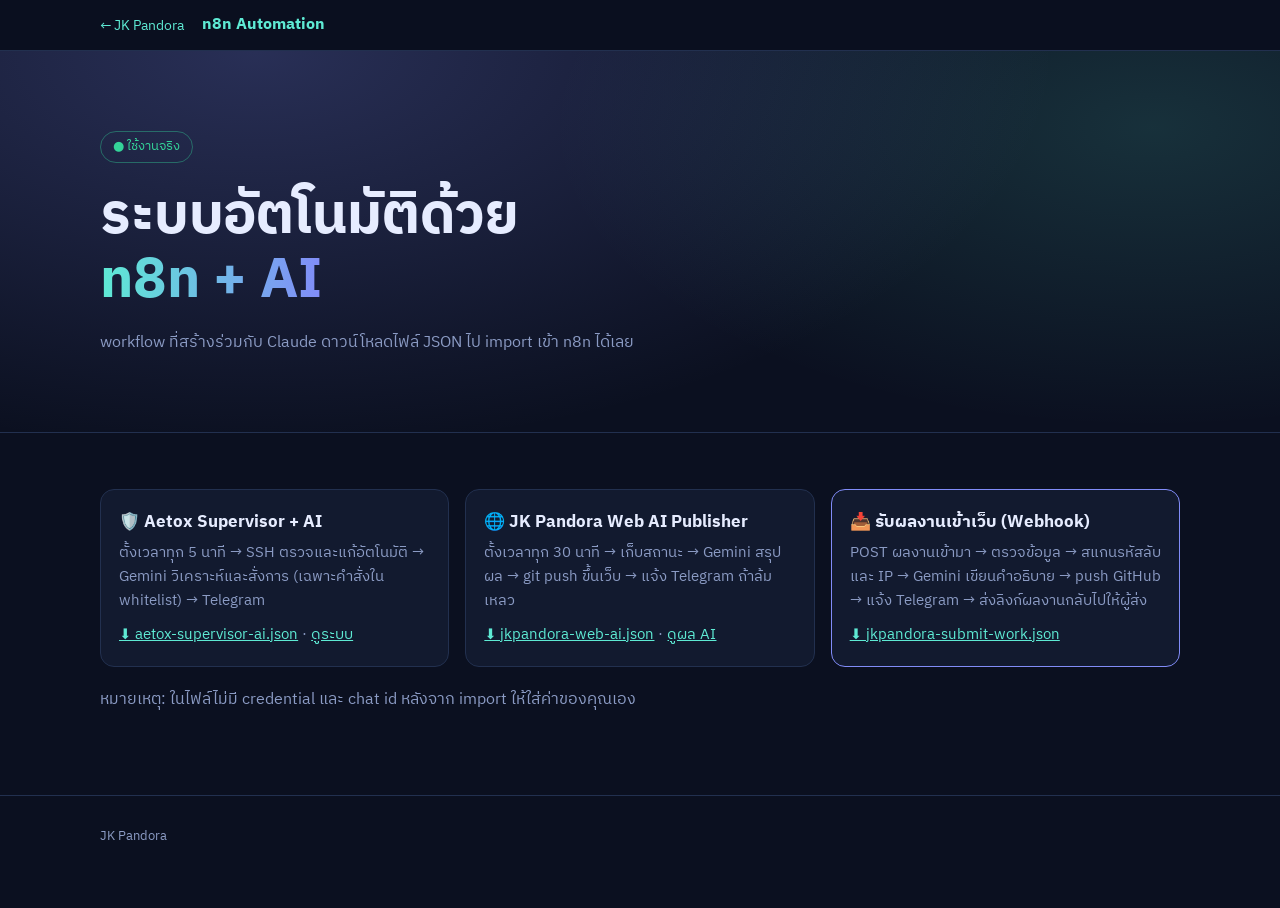
==== n8n/index.html @ 66913171 "New portfolio template + n8n integration" ====
<!DOCTYPE html>
<html lang="th"><head><meta charset="utf-8"><meta name="viewport" content="width=device-width, initial-scale=1">
<title>n8n Automation · JK Pandora</title>
<link href="https://fonts.googleapis.com/css2?family=IBM+Plex+Sans+Thai:wght@400;500;600;700&family=JetBrains+Mono:wght@400;600&display=swap" rel="stylesheet">
<link rel="stylesheet" href="../assets/theme.css"></head><body>
<nav><div class="in"><a href="../" style="color:var(--acc)">← JK Pandora</a><b>n8n Automation</b></div></nav>
<header><div class="wrap"><span class="pill live">● ใช้งานจริง</span>
<h1>ระบบอัตโนมัติด้วย<br><span>n8n + AI</span></h1>
<p class="sub">workflow ที่สร้างร่วมกับ Claude ดาวน์โหลดไฟล์ JSON ไป import เข้า n8n ได้เลย</p></div></header>
<section><div class="wrap"><div class="grid">
<div class="card"><h3>🛡️ Aetox Supervisor + AI</h3><p>ตั้งเวลาทุก 5 นาที → SSH ตรวจและแก้อัตโนมัติ → Gemini วิเคราะห์และสั่งการ (เฉพาะคำสั่งใน whitelist) → Telegram</p><p style="margin-top:10px"><a href="aetox-supervisor-ai.json">⬇ aetox-supervisor-ai.json</a> · <a href="../projects/aetox-vps/">ดูระบบ</a></p></div>
<div class="card"><h3>🌐 JK Pandora Web AI Publisher</h3><p>ตั้งเวลาทุก 30 นาที → เก็บสถานะ → Gemini สรุปผล → git push ขึ้นเว็บ → แจ้ง Telegram ถ้าล้มเหลว</p><p style="margin-top:10px"><a href="jkpandora-web-ai.json">⬇ jkpandora-web-ai.json</a> · <a href="../projects/aetox-vps/#ai">ดูผล AI</a></p></div>
<div class="card" style="border-color:var(--acc2)"><h3>📥 รับผลงานเข้าเว็บ (Webhook)</h3><p>POST ผลงานเข้ามา → ตรวจข้อมูล → สแกนรหัสลับและ IP → Gemini เขียนคำอธิบาย → push GitHub → แจ้ง Telegram → ส่งลิงก์ผลงานกลับไปให้ผู้ส่ง</p><p style="margin-top:10px"><a href="jkpandora-submit-work.json">⬇ jkpandora-submit-work.json</a></p></div>
</div>
<p class="sub" style="margin-top:20px">หมายเหตุ: ในไฟล์ไม่มี credential และ chat id หลังจาก import ให้ใส่ค่าของคุณเอง</p>
</div></section>
<footer><div class="wrap">JK Pandora</div></footer></body></html>
---- assets/theme.css ----
/* ธีมกลางของ JK Pandora: ทุกหน้าใช้ไฟล์นี้ร่วมกัน */
:root{--bg:#0b1020;--panel:#121a2f;--line:#22304f;--ink:#e6ecff;--mut:#8b9bc4;--acc:#5eead4;--acc2:#818cf8;--ok:#34d399;--warn:#fbbf24;--bad:#f87171}
*{box-sizing:border-box}html{scroll-behavior:smooth}
body{margin:0;background:var(--bg);color:var(--ink);font-family:'IBM Plex Sans Thai',system-ui,sans-serif;line-height:1.65}
code,pre,.mono{font-family:'JetBrains Mono',monospace}a{color:var(--acc)}
nav{position:sticky;top:0;z-index:9;background:rgba(11,16,32,.85);backdrop-filter:blur(10px);border-bottom:1px solid var(--line)}
nav .in{max-width:1120px;margin:auto;display:flex;gap:18px;align-items:center;padding:12px 20px;overflow-x:auto;white-space:nowrap}
nav b{color:var(--acc);margin-right:10px}nav a{color:var(--mut);text-decoration:none;font-size:14px}nav a:hover{color:var(--ink)}
.wrap{max-width:1120px;margin:auto;padding:0 20px}
header{padding:80px 0 50px;background:radial-gradient(800px 400px at 20% 0%,rgba(129,140,248,.25),transparent),radial-gradient(600px 300px at 90% 20%,rgba(94,234,212,.15),transparent)}
.pill{display:inline-block;padding:4px 12px;border:1px solid var(--line);border-radius:99px;font-size:13px;color:var(--mut);margin:0 6px 6px 0}
.pill.live{color:var(--ok);border-color:rgba(52,211,153,.4)}
h1{font-size:clamp(34px,5vw,56px);line-height:1.15;margin:16px 0}
h1 span{background:linear-gradient(90deg,var(--acc),var(--acc2));-webkit-background-clip:text;color:transparent}
h2{font-size:28px;margin:0 0 6px}.sub{color:var(--mut);margin:0 0 26px}
section{padding:56px 0;border-top:1px solid var(--line)}
.grid{display:grid;gap:16px;grid-template-columns:repeat(auto-fit,minmax(240px,1fr))}
.card{background:var(--panel);border:1px solid var(--line);border-radius:14px;padding:18px}
.card h3{margin:0 0 6px;font-size:17px}.card p{margin:0;color:var(--mut);font-size:14.5px}
.stat{font-size:34px;font-weight:700;color:var(--acc)}
.proj{display:block;text-decoration:none;color:var(--ink);transition:.2s}
.proj:hover{border-color:var(--acc);transform:translateY(-3px)}
.proj .ic{font-size:30px}.proj.soon{opacity:.55;pointer-events:none}
footer{padding:30px 0 60px;color:var(--mut);font-size:13px;border-top:1px solid var(--line)}
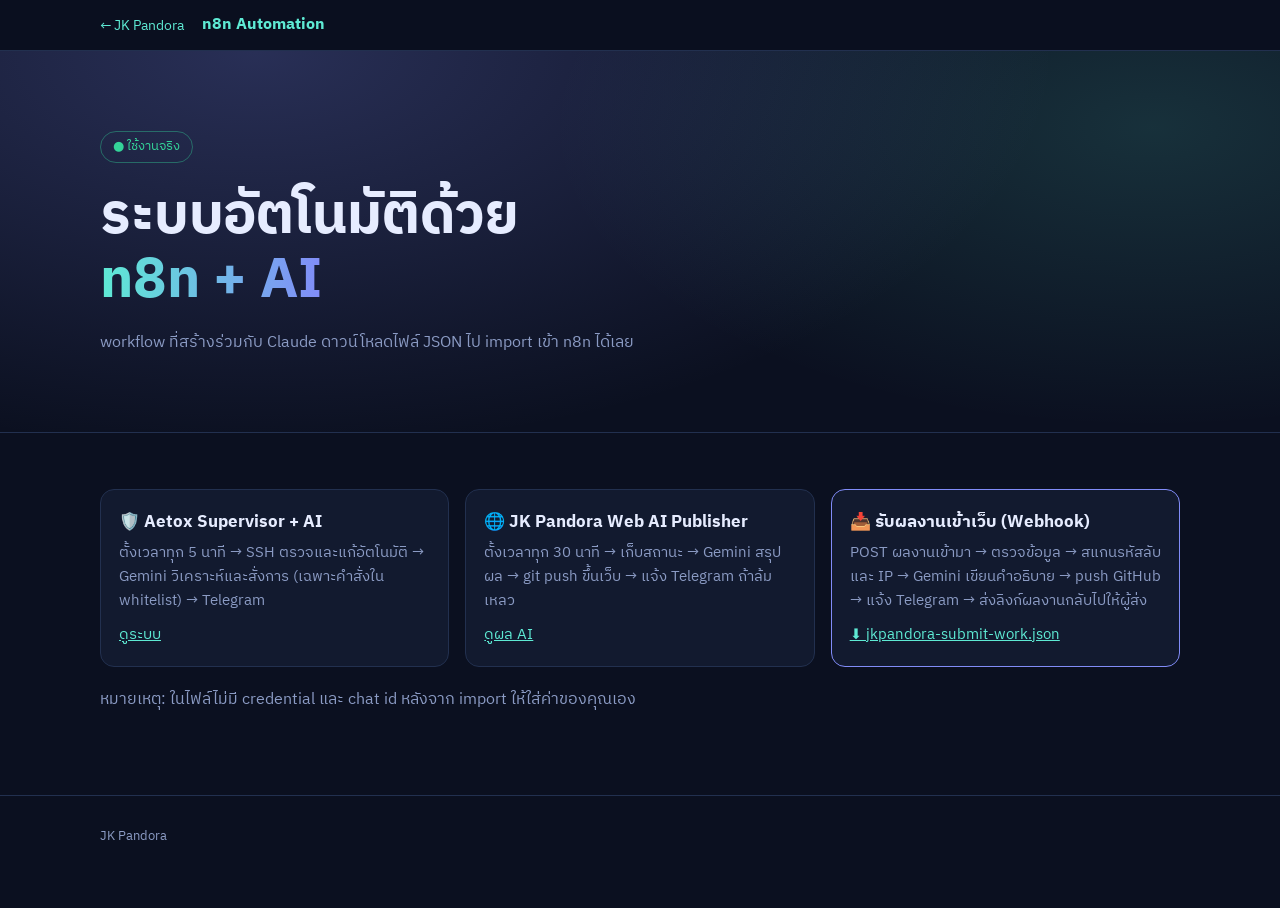
==== commit 1e9c8304: "Stop offering n8n workflow downloads" ====
--- a/n8n/index.html
+++ b/n8n/index.html
@@ -8,8 +8,8 @@
 <h1>ระบบอัตโนมัติด้วย<br><span>n8n + AI</span></h1>
 <p class="sub">workflow ที่สร้างร่วมกับ Claude ดาวน์โหลดไฟล์ JSON ไป import เข้า n8n ได้เลย</p></div></header>
 <section><div class="wrap"><div class="grid">
-<div class="card"><h3>🛡️ Aetox Supervisor + AI</h3><p>ตั้งเวลาทุก 5 นาที → SSH ตรวจและแก้อัตโนมัติ → Gemini วิเคราะห์และสั่งการ (เฉพาะคำสั่งใน whitelist) → Telegram</p><p style="margin-top:10px"><a href="aetox-supervisor-ai.json">⬇ aetox-supervisor-ai.json</a> · <a href="../projects/aetox-vps/">ดูระบบ</a></p></div>
-<div class="card"><h3>🌐 JK Pandora Web AI Publisher</h3><p>ตั้งเวลาทุก 30 นาที → เก็บสถานะ → Gemini สรุปผล → git push ขึ้นเว็บ → แจ้ง Telegram ถ้าล้มเหลว</p><p style="margin-top:10px"><a href="jkpandora-web-ai.json">⬇ jkpandora-web-ai.json</a> · <a href="../projects/aetox-vps/#ai">ดูผล AI</a></p></div>
+<div class="card"><h3>🛡️ Aetox Supervisor + AI</h3><p>ตั้งเวลาทุก 5 นาที → SSH ตรวจและแก้อัตโนมัติ → Gemini วิเคราะห์และสั่งการ (เฉพาะคำสั่งใน whitelist) → Telegram</p><p style="margin-top:10px"><a href="../projects/aetox-vps/">ดูระบบ</a></p></div>
+<div class="card"><h3>🌐 JK Pandora Web AI Publisher</h3><p>ตั้งเวลาทุก 30 นาที → เก็บสถานะ → Gemini สรุปผล → git push ขึ้นเว็บ → แจ้ง Telegram ถ้าล้มเหลว</p><p style="margin-top:10px"><a href="../projects/aetox-vps/#ai">ดูผล AI</a></p></div>
 <div class="card" style="border-color:var(--acc2)"><h3>📥 รับผลงานเข้าเว็บ (Webhook)</h3><p>POST ผลงานเข้ามา → ตรวจข้อมูล → สแกนรหัสลับและ IP → Gemini เขียนคำอธิบาย → push GitHub → แจ้ง Telegram → ส่งลิงก์ผลงานกลับไปให้ผู้ส่ง</p><p style="margin-top:10px"><a href="jkpandora-submit-work.json">⬇ jkpandora-submit-work.json</a></p></div>
 </div>
 <p class="sub" style="margin-top:20px">หมายเหตุ: ในไฟล์ไม่มี credential และ chat id หลังจาก import ให้ใส่ค่าของคุณเอง</p>
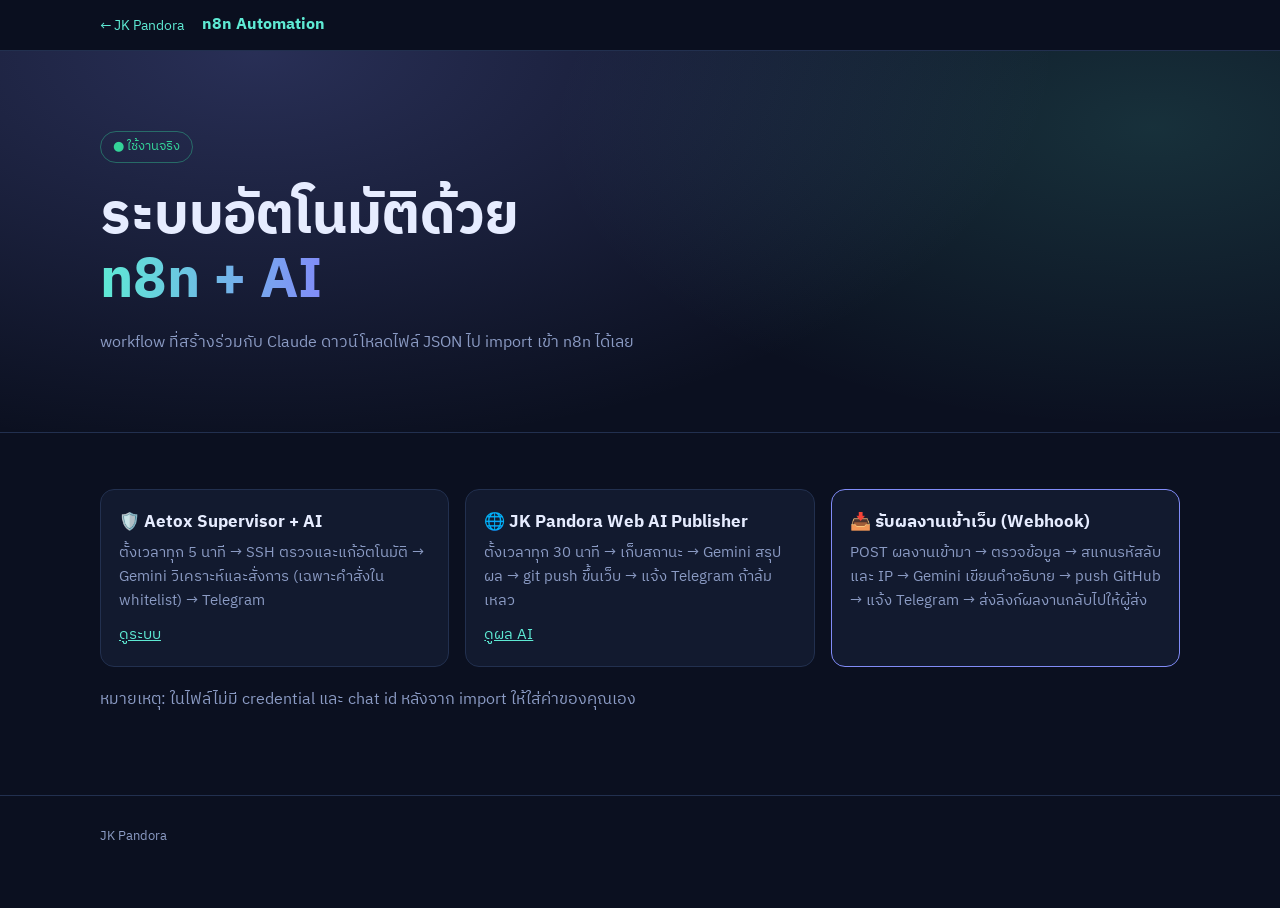
==== commit 0b4a038d: "Remove last n8n download link" ====
--- a/n8n/index.html
+++ b/n8n/index.html
@@ -10,7 +10,7 @@
 <section><div class="wrap"><div class="grid">
 <div class="card"><h3>🛡️ Aetox Supervisor + AI</h3><p>ตั้งเวลาทุก 5 นาที → SSH ตรวจและแก้อัตโนมัติ → Gemini วิเคราะห์และสั่งการ (เฉพาะคำสั่งใน whitelist) → Telegram</p><p style="margin-top:10px"><a href="../projects/aetox-vps/">ดูระบบ</a></p></div>
 <div class="card"><h3>🌐 JK Pandora Web AI Publisher</h3><p>ตั้งเวลาทุก 30 นาที → เก็บสถานะ → Gemini สรุปผล → git push ขึ้นเว็บ → แจ้ง Telegram ถ้าล้มเหลว</p><p style="margin-top:10px"><a href="../projects/aetox-vps/#ai">ดูผล AI</a></p></div>
-<div class="card" style="border-color:var(--acc2)"><h3>📥 รับผลงานเข้าเว็บ (Webhook)</h3><p>POST ผลงานเข้ามา → ตรวจข้อมูล → สแกนรหัสลับและ IP → Gemini เขียนคำอธิบาย → push GitHub → แจ้ง Telegram → ส่งลิงก์ผลงานกลับไปให้ผู้ส่ง</p><p style="margin-top:10px"><a href="jkpandora-submit-work.json">⬇ jkpandora-submit-work.json</a></p></div>
+<div class="card" style="border-color:var(--acc2)"><h3>📥 รับผลงานเข้าเว็บ (Webhook)</h3><p>POST ผลงานเข้ามา → ตรวจข้อมูล → สแกนรหัสลับและ IP → Gemini เขียนคำอธิบาย → push GitHub → แจ้ง Telegram → ส่งลิงก์ผลงานกลับไปให้ผู้ส่ง</p></div>
 </div>
 <p class="sub" style="margin-top:20px">หมายเหตุ: ในไฟล์ไม่มี credential และ chat id หลังจาก import ให้ใส่ค่าของคุณเอง</p>
 </div></section>
